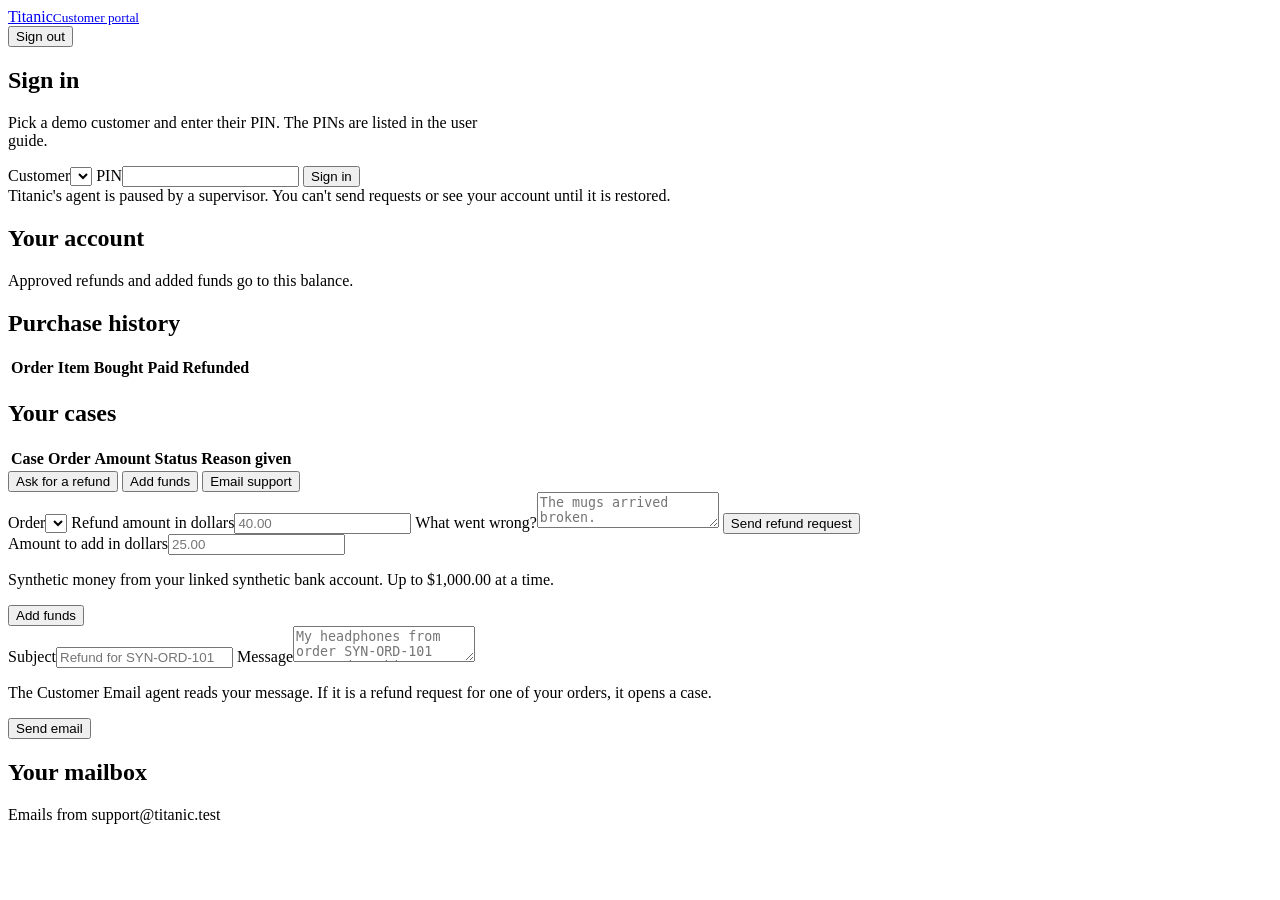
==== app/titanic/ui/customer.html @ 70cb6c5e "Build the Titanic agent system, policy gate, and browser UI - Orchestrator agent: LLM task decomposi" ====
<!doctype html>
<html lang="en">
<head>
  <meta charset="utf-8">
  <meta name="viewport" content="width=device-width, initial-scale=1">
  <title>Titanic customer portal</title>
  <link rel="stylesheet" href="/ui/style.css">
</head>
<body>
  <header class="topbar">
    <a class="wordmark" href="/">Titanic<small>Customer portal</small></a>
    <div class="who hidden" id="who"><span id="who-name"></span><button id="signout">Sign out</button></div>
  </header>
  <div class="rail" id="rail"></div>

  <main>
    <section class="panel" id="signin" style="max-width:480px">
      <h1>Sign in</h1>
      <p class="muted">Pick a demo customer and enter their PIN. The PINs are listed in the user guide.</p>
      <form id="signin-form">
        <label>Customer<select id="customer-id"></select></label>
        <label>PIN<input id="pin" inputmode="numeric" autocomplete="off" required></label>
        <button type="submit">Sign in</button>
        <div class="error" id="signin-error" role="alert"></div>
      </form>
    </section>

    <div class="hidden" id="portal">
      <div class="banner hidden" id="paused" role="status">Titanic's agent is paused by a supervisor. You can't send requests or see your account until it is restored.</div>
      <div class="grid">
        <div class="stack">
          <section class="panel">
            <div class="panel-head"><h2>Your account</h2><span class="muted" id="bank"></span></div>
            <div class="balance" id="balance"></div>
            <p class="muted">Approved refunds and added funds go to this balance.</p>
          </section>
          <section class="panel">
            <h2>Purchase history</h2>
            <table>
              <thead><tr><th>Order</th><th>Item</th><th>Bought</th><th class="num">Paid</th><th class="num">Refunded</th><th></th></tr></thead>
              <tbody id="orders"></tbody>
            </table>
          </section>
          <section class="panel">
            <h2>Your cases</h2>
            <table>
              <thead><tr><th>Case</th><th>Order</th><th class="num">Amount</th><th>Status</th><th>Reason given</th></tr></thead>
              <tbody id="cases"></tbody>
            </table>
          </section>
        </div>

        <div class="stack">
          <section class="panel">
            <div class="tabs" role="tablist">
              <button role="tab" aria-selected="true" data-tab="refund">Ask for a refund</button>
              <button role="tab" aria-selected="false" data-tab="funds">Add funds</button>
              <button role="tab" aria-selected="false" data-tab="email">Email support</button>
            </div>
            <form id="refund-form" data-pane="refund">
              <label>Order<select id="refund-order" required></select></label>
              <label>Refund amount in dollars<input id="refund-amount" placeholder="40.00" required></label>
              <label>What went wrong?<textarea id="refund-reason" required placeholder="The mugs arrived broken."></textarea></label>
              <button type="submit">Send refund request</button>
              <div class="error" id="refund-error" role="alert"></div>
            </form>
            <form id="funds-form" data-pane="funds" class="hidden">
              <label>Amount to add in dollars<input id="funds-amount" placeholder="25.00" required></label>
              <p class="muted">Synthetic money from your linked synthetic bank account. Up to $1,000.00 at a time.</p>
              <button type="submit">Add funds</button>
              <div class="error" id="funds-error" role="alert"></div>
            </form>
            <form id="email-form" data-pane="email" class="hidden">
              <label>Subject<input id="email-subject" required placeholder="Refund for SYN-ORD-101"></label>
              <label>Message<textarea id="email-body" required placeholder="My headphones from order SYN-ORD-101 stopped working. Please refund $79.99."></textarea></label>
              <p class="muted">The Customer Email agent reads your message. If it is a refund request for one of your orders, it opens a case.</p>
              <button type="submit">Send email</button>
              <div class="error" id="email-error" role="alert"></div>
            </form>
          </section>
          <section class="panel trace hidden" id="trace" aria-live="polite"></section>
          <section class="panel">
            <div class="panel-head"><h2>Your mailbox</h2><span class="muted">Emails from support@titanic.test</span></div>
            <div id="mailbox"></div>
          </section>
        </div>
      </div>
    </div>
  </main>

  <script src="/ui/common.js"></script>
  <script>
  const TK = 'titanic-customer';
  const $ = id => document.getElementById(id);

  async function init() {
    loadRail();
    const customers = await api('/api/demo-customers');
    $('customer-id').innerHTML = customers.map(c => `<option value="${esc(c.id)}">${esc(c.name)} (${esc(c.id)})</option>`).join('');
    if (sessionStorage.getItem(TK)) showPortal();
  }

  $('signin-form').onsubmit = async e => {
    e.preventDefault();
    $('signin-error').textContent = '';
    try {
      const r = await api('/api/login', { method: 'POST', body: { customer_id: $('customer-id').value, pin: $('pin').value } });
      sessionStorage.setItem(TK, r.token);
      sessionStorage.setItem(TK + '-name', r.name);
      showPortal();
    } catch (err) { $('signin-error').textContent = err.message; }
  };

  $('signout').onclick = () => { sessionStorage.removeItem(TK); location.reload(); };

  document.querySelectorAll('.tabs button').forEach(b => b.onclick = () => {
    document.querySelectorAll('.tabs button').forEach(x => x.setAttribute('aria-selected', x === b));
    document.querySelectorAll('[data-pane]').forEach(p => p.classList.toggle('hidden', p.dataset.pane !== b.dataset.tab));
  });

  async function showPortal() {
    $('signin').classList.add('hidden');
    $('portal').classList.remove('hidden');
    $('who').classList.remove('hidden');
    $('who-name').textContent = sessionStorage.getItem(TK + '-name');
    await refresh();
  }

  async function refresh() {
    loadRail();
    try {
      const r = await api('/api/me/account', { tokenKey: TK });
      $('paused').classList.toggle('hidden', !r.paused);
      document.querySelectorAll('[data-pane] button').forEach(b => b.disabled = !!r.paused);
      if (r.paused) {
        $('balance').textContent = 'Unavailable';
        $('orders').innerHTML = '<tr><td colspan="6" class="muted">Unavailable while the agent is paused.</td></tr>';
        $('cases').innerHTML = '<tr><td colspan="5" class="muted">Unavailable while the agent is paused.</td></tr>';
      } else {
        const a = r.data;
        $('balance').textContent = a.customer.balance;
        $('bank').textContent = 'Linked account ' + a.customer.bank_account;
        $('orders').innerHTML = a.orders.map(o => `<tr><td class="nowrap">${esc(o.id)}</td><td>${esc(o.item)}</td>
          <td class="nowrap">${esc(o.purchased_at.slice(0, 10))}</td><td class="num">${esc(o.amount)}</td><td class="num">${esc(o.refunded)}</td>
          <td><button class="secondary" data-order="${esc(o.id)}">Refund</button></td></tr>`).join('');
        $('refund-order').innerHTML = a.orders.map(o => `<option value="${esc(o.id)}">${esc(o.id)}: ${esc(o.item)} (${esc(o.amount)})</option>`).join('');
        document.querySelectorAll('[data-order]').forEach(b => b.onclick = () => {
          $('refund-order').value = b.dataset.order;
          document.querySelector('[data-tab="refund"]').click();
          $('refund-amount').focus();
        });
        $('cases').innerHTML = a.cases.length ? a.cases.map(c => `<tr><td class="nowrap">${esc(c.id)}</td><td class="nowrap">${esc(c.order_id)}</td>
          <td class="num">${esc(c.requested)}</td><td>${statusChip(c.status)}</td><td>${esc(c.decision_reason || '')}</td></tr>`).join('')
          : '<tr><td colspan="5" class="muted">No cases yet. Use "Ask for a refund" to open one.</td></tr>';
      }
    } catch (err) {
      if (/sign in/i.test(err.message)) { sessionStorage.removeItem(TK); location.reload(); }
    }
    const box = await api('/api/me/mailbox', { tokenKey: TK }).catch(() => ({}));
    const mail = (box && box.data) || { received: [] };
    if (box && box.paused) { $('mailbox').innerHTML = '<p class="muted">Unavailable while the agent is paused.</p>'; return; }
    $('mailbox').innerHTML = mail.received.length ? mail.received.map(m => `<div class="mail">
        <div class="subject">${esc(m.subject)}</div><div class="muted">${esc(m.created_at.slice(0, 16).replace('T', ' '))} UTC</div>
        <pre>${esc(m.body)}</pre></div>`).join('') : '<p class="muted">No emails yet.</p>';
  }

  function wire(formId, errId, path, bodyFn) {
    $(formId).onsubmit = async e => {
      e.preventDefault();
      const btn = $(formId).querySelector('button');
      btn.disabled = true; btn.dataset.label = btn.textContent; btn.textContent = 'Working...';
      $(errId).textContent = '';
      try {
        const r = await api(path, { method: 'POST', body: bodyFn(), tokenKey: TK });
        renderTrace($('trace'), r);
        $(formId).reset();
        await refresh();
      } catch (err) { $(errId).textContent = err.message; }
      btn.disabled = false; btn.textContent = btn.dataset.label;
    };
  }
  wire('refund-form', 'refund-error', '/api/me/refund-requests',
       () => ({ order_id: $('refund-order').value, amount: $('refund-amount').value, reason: $('refund-reason').value }));
  wire('funds-form', 'funds-error', '/api/me/deposits', () => ({ amount: $('funds-amount').value }));
  wire('email-form', 'email-error', '/api/me/emails', () => ({ subject: $('email-subject').value, body: $('email-body').value }));
  init();
  </script>
</body>
</html>
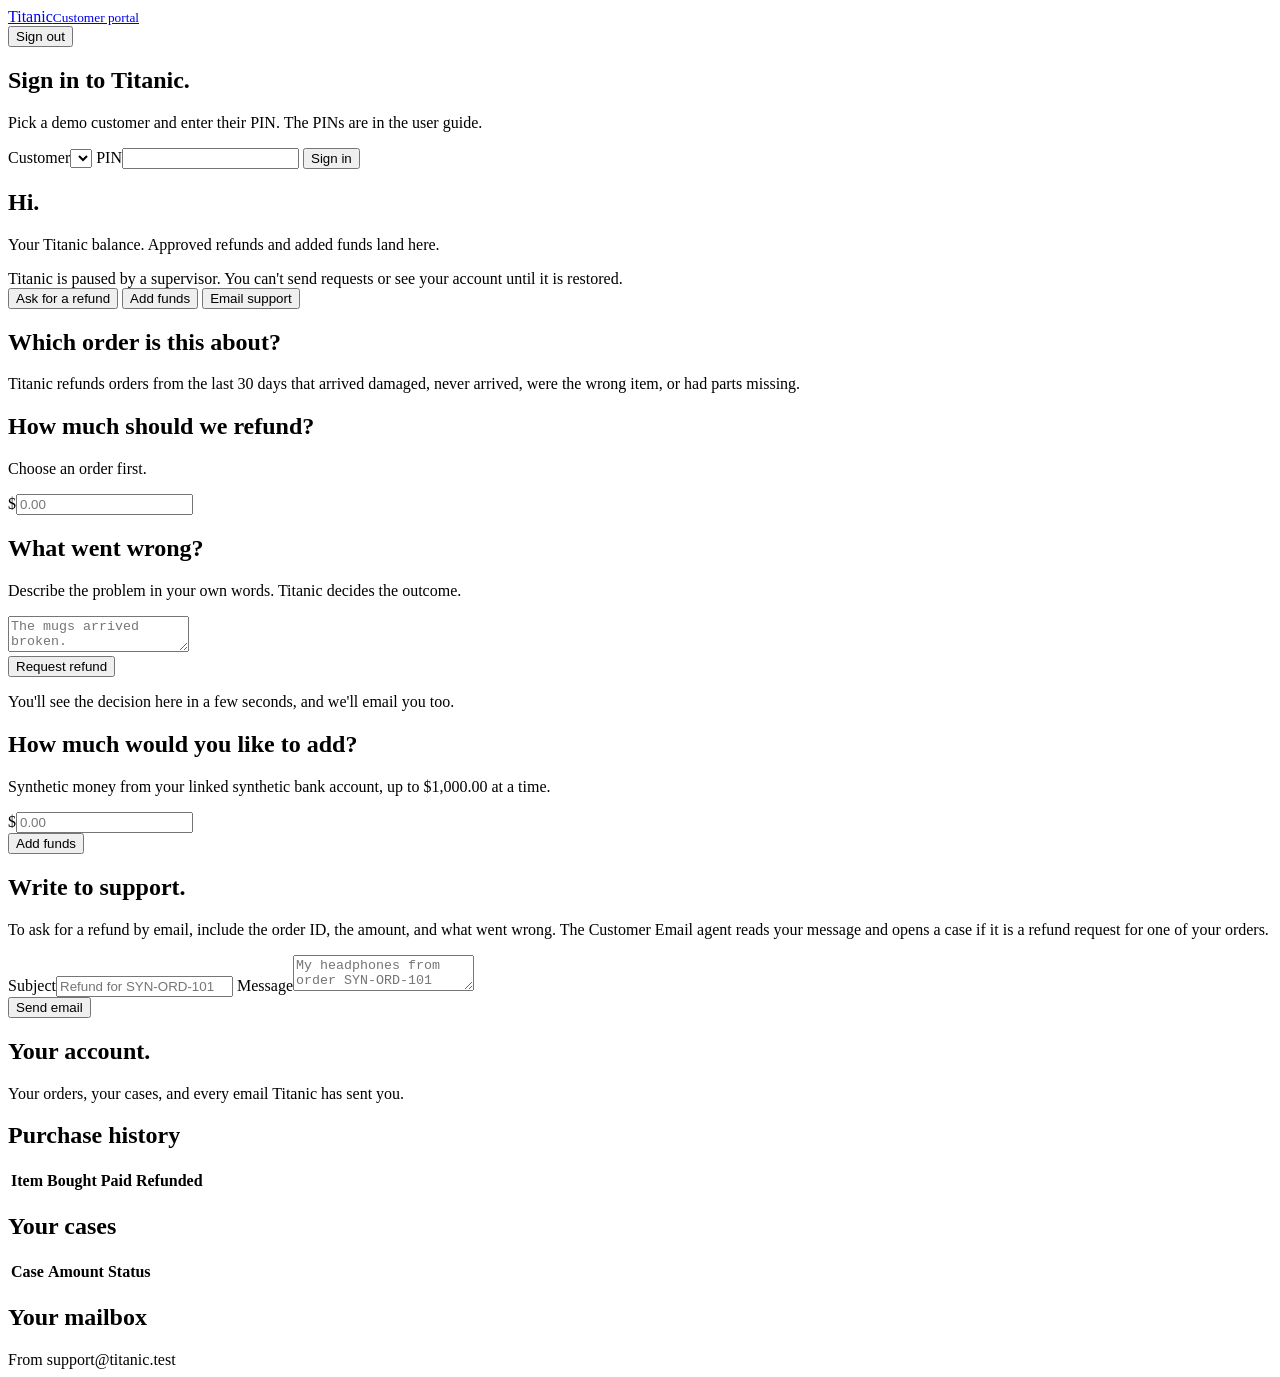
==== commit bbb075ca: "Redesign the browser UI and shorten the user guide The customer portal now walks through a refund on" ====
--- a/app/titanic/ui/customer.html
+++ b/app/titanic/ui/customer.html
@@ -9,82 +9,117 @@
 <body>
   <header class="topbar">
     <a class="wordmark" href="/">Titanic<small>Customer portal</small></a>
-    <div class="who hidden" id="who"><span id="who-name"></span><button id="signout">Sign out</button></div>
+    <div class="who hidden" id="who"><span id="who-name"></span><button class="link" id="signout">Sign out</button></div>
   </header>
   <div class="rail" id="rail"></div>
 
   <main>
-    <section class="panel" id="signin" style="max-width:480px">
-      <h1>Sign in</h1>
-      <p class="muted">Pick a demo customer and enter their PIN. The PINs are listed in the user guide.</p>
+    <section class="signin" id="signin">
+      <h1>Sign in to Titanic.</h1>
+      <p class="muted">Pick a demo customer and enter their PIN. The PINs are in the user guide.</p>
       <form id="signin-form">
         <label>Customer<select id="customer-id"></select></label>
         <label>PIN<input id="pin" inputmode="numeric" autocomplete="off" required></label>
-        <button type="submit">Sign in</button>
+        <button type="submit" class="large block">Sign in</button>
         <div class="error" id="signin-error" role="alert"></div>
       </form>
     </section>
 
     <div class="hidden" id="portal">
-      <div class="banner hidden" id="paused" role="status">Titanic's agent is paused by a supervisor. You can't send requests or see your account until it is restored.</div>
-      <div class="grid">
-        <div class="stack">
-          <section class="panel">
-            <div class="panel-head"><h2>Your account</h2><span class="muted" id="bank"></span></div>
-            <div class="balance" id="balance"></div>
-            <p class="muted">Approved refunds and added funds go to this balance.</p>
-          </section>
-          <section class="panel">
-            <h2>Purchase history</h2>
-            <table>
-              <thead><tr><th>Order</th><th>Item</th><th>Bought</th><th class="num">Paid</th><th class="num">Refunded</th><th></th></tr></thead>
-              <tbody id="orders"></tbody>
-            </table>
-          </section>
-          <section class="panel">
-            <h2>Your cases</h2>
-            <table>
-              <thead><tr><th>Case</th><th>Order</th><th class="num">Amount</th><th>Status</th><th>Reason given</th></tr></thead>
-              <tbody id="cases"></tbody>
-            </table>
-          </section>
+      <section class="hero">
+        <h1 id="greeting">Hi.</h1>
+        <div id="balance-block">
+          <div class="figure" id="balance"></div>
+          <p class="caption">Your Titanic balance. Approved refunds and added funds land here. <span id="bank"></span></p>
         </div>
-
-        <div class="stack">
-          <section class="panel">
-            <div class="tabs" role="tablist">
-              <button role="tab" aria-selected="true" data-tab="refund">Ask for a refund</button>
-              <button role="tab" aria-selected="false" data-tab="funds">Add funds</button>
-              <button role="tab" aria-selected="false" data-tab="email">Email support</button>
-            </div>
-            <form id="refund-form" data-pane="refund">
-              <label>Order<select id="refund-order" required></select></label>
-              <label>Refund amount in dollars<input id="refund-amount" placeholder="40.00" required></label>
-              <label>What went wrong?<textarea id="refund-reason" required placeholder="The mugs arrived broken."></textarea></label>
-              <button type="submit">Send refund request</button>
-              <div class="error" id="refund-error" role="alert"></div>
-            </form>
-            <form id="funds-form" data-pane="funds" class="hidden">
-              <label>Amount to add in dollars<input id="funds-amount" placeholder="25.00" required></label>
-              <p class="muted">Synthetic money from your linked synthetic bank account. Up to $1,000.00 at a time.</p>
-              <button type="submit">Add funds</button>
-              <div class="error" id="funds-error" role="alert"></div>
-            </form>
-            <form id="email-form" data-pane="email" class="hidden">
+      </section>
+      <div class="banner hidden" id="paused" role="status">Titanic is paused by a supervisor. You can't send requests or see your account until it is restored.</div>
+
+      <div class="column" id="work">
+        <div class="tabs"><div class="track" role="tablist" aria-label="What would you like to do?">
+          <button role="tab" aria-selected="true" data-tab="refund">Ask for a refund</button>
+          <button role="tab" aria-selected="false" data-tab="funds">Add funds</button>
+          <button role="tab" aria-selected="false" data-tab="email">Email support</button>
+        </div></div>
+
+        <form id="refund-form" data-pane="refund" class="flow">
+          <div class="q" role="radiogroup" aria-labelledby="q-order">
+            <h2 id="q-order">Which order is this about?</h2>
+            <p class="muted">Titanic refunds orders from the last 30 days that arrived damaged, never arrived, were the wrong item, or had parts missing.</p>
+            <div class="choices" id="order-choices"></div>
+          </div>
+          <div class="q">
+            <h2 id="q-amount">How much should we refund?</h2>
+            <p class="muted" id="amount-hint">Choose an order first.</p>
+            <div class="money"><span>$</span><input id="refund-amount" inputmode="decimal" placeholder="0.00" aria-labelledby="q-amount" aria-describedby="amount-hint" required></div>
+          </div>
+          <div class="q">
+            <h2 id="q-reason">What went wrong?</h2>
+            <p class="muted">Describe the problem in your own words. Titanic decides the outcome.</p>
+            <textarea id="refund-reason" aria-labelledby="q-reason" required placeholder="The mugs arrived broken."></textarea>
+          </div>
+          <div class="submit">
+            <button type="submit" class="large">Request refund</button>
+            <p class="muted" id="submit-note">You'll see the decision here in a few seconds, and we'll email you too.</p>
+            <div class="error" id="refund-error" role="alert"></div>
+          </div>
+        </form>
+
+        <form id="funds-form" data-pane="funds" class="flow hidden">
+          <div class="q">
+            <h2 id="q-funds">How much would you like to add?</h2>
+            <p class="muted">Synthetic money from your linked synthetic bank account, up to $1,000.00 at a time.</p>
+            <div class="money"><span>$</span><input id="funds-amount" inputmode="decimal" placeholder="0.00" aria-labelledby="q-funds" required></div>
+          </div>
+          <div class="submit">
+            <button type="submit" class="large">Add funds</button>
+            <div class="error" id="funds-error" role="alert"></div>
+          </div>
+        </form>
+
+        <form id="email-form" data-pane="email" class="flow hidden">
+          <div class="q">
+            <h2>Write to support.</h2>
+            <p class="muted">To ask for a refund by email, include the order ID, the amount, and what went wrong. The Customer Email agent reads your message and opens a case if it is a refund request for one of your orders.</p>
+            <div class="stack">
               <label>Subject<input id="email-subject" required placeholder="Refund for SYN-ORD-101"></label>
               <label>Message<textarea id="email-body" required placeholder="My headphones from order SYN-ORD-101 stopped working. Please refund $79.99."></textarea></label>
-              <p class="muted">The Customer Email agent reads your message. If it is a refund request for one of your orders, it opens a case.</p>
-              <button type="submit">Send email</button>
-              <div class="error" id="email-error" role="alert"></div>
-            </form>
-          </section>
-          <section class="panel trace hidden" id="trace" aria-live="polite"></section>
-          <section class="panel">
-            <div class="panel-head"><h2>Your mailbox</h2><span class="muted">Emails from support@titanic.test</span></div>
-            <div id="mailbox"></div>
-          </section>
+            </div>
+          </div>
+          <div class="submit">
+            <button type="submit" class="large">Send email</button>
+            <div class="error" id="email-error" role="alert"></div>
+          </div>
+        </form>
+
+        <section class="trace hidden" id="trace" aria-live="polite"></section>
+      </div>
+
+      <section class="band" id="account">
+        <div class="wrap">
+          <div class="band-head"><h2>Your account.</h2><p>Your orders, your cases, and every email Titanic has sent you.</p></div>
+          <div class="tiles">
+            <div class="tile span-2">
+              <div class="tile-head"><h2>Purchase history</h2><span class="muted" id="order-count"></span></div>
+              <table>
+                <thead><tr><th>Item</th><th class="hide-sm">Bought</th><th class="num">Paid</th><th class="num">Refunded</th><th></th></tr></thead>
+                <tbody id="orders"></tbody>
+              </table>
+            </div>
+            <div class="tile">
+              <h2>Your cases</h2>
+              <table>
+                <thead><tr><th>Case</th><th class="num">Amount</th><th>Status</th></tr></thead>
+                <tbody id="cases"></tbody>
+              </table>
+            </div>
+            <div class="tile">
+              <div class="tile-head"><h2>Your mailbox</h2><span class="muted">From support@titanic.test</span></div>
+              <div id="mailbox" class="mailbox"></div>
+            </div>
+          </div>
         </div>
-      </div>
+      </section>
     </div>
   </main>
 
@@ -92,6 +127,7 @@
   <script>
   const TK = 'titanic-customer';
   const $ = id => document.getElementById(id);
+  let orders = [], selectedOrder = null, perRefundLimit = '$100.00';
 
   async function init() {
     loadRail();
@@ -113,45 +149,86 @@
 
   $('signout').onclick = () => { sessionStorage.removeItem(TK); location.reload(); };
 
-  document.querySelectorAll('.tabs button').forEach(b => b.onclick = () => {
-    document.querySelectorAll('.tabs button').forEach(x => x.setAttribute('aria-selected', x === b));
-    document.querySelectorAll('[data-pane]').forEach(p => p.classList.toggle('hidden', p.dataset.pane !== b.dataset.tab));
-  });
+  function selectTab(tab) {
+    document.querySelectorAll('.tabs button').forEach(x => x.setAttribute('aria-selected', x.dataset.tab === tab));
+    document.querySelectorAll('[data-pane]').forEach(p => p.classList.toggle('hidden', p.dataset.pane !== tab));
+  }
+  document.querySelectorAll('.tabs button').forEach(b => b.onclick = () => selectTab(b.dataset.tab));
 
   async function showPortal() {
     $('signin').classList.add('hidden');
     $('portal').classList.remove('hidden');
     $('who').classList.remove('hidden');
-    $('who-name').textContent = sessionStorage.getItem(TK + '-name');
+    const name = sessionStorage.getItem(TK + '-name') || '';
+    $('who-name').textContent = name;
+    $('greeting').textContent = `Hi, ${name.split(' ')[0]}.`;
     await refresh();
+  }
+
+  const refundable = o => cents(o.amount) - cents(o.refunded);
+
+  function renderChoices() {
+    $('order-choices').innerHTML = orders.map(o => {
+      const left = refundable(o);
+      const note = left <= 0 ? 'Fully refunded' : (cents(o.refunded) ? `${dollars(left)} left to refund` : '');
+      return `<label class="choice">
+        <input type="radio" name="order" value="${esc(o.id)}"${left <= 0 ? ' disabled' : ''}${o.id === selectedOrder ? ' checked' : ''}>
+        <span class="card"><span class="name">${esc(o.item)}</span><span class="price">${esc(o.amount)}</span>
+          <span class="meta">${esc(o.id)}, bought ${esc(shortDate(o.purchased_at))}</span><span class="left">${esc(note)}</span></span>
+      </label>`;
+    }).join('');
+    document.querySelectorAll('input[name="order"]').forEach(r => r.onchange = () => { selectedOrder = r.value; updateHint(); });
+    updateHint();
+  }
+
+  function updateHint() {
+    const o = orders.find(x => x.id === selectedOrder);
+    $('amount-hint').textContent = o
+      ? `Up to ${dollars(refundable(o))} for this order. Titanic approves up to ${perRefundLimit} on its own; anything more goes to a supervisor.`
+      : 'Choose an order first.';
+  }
+
+  function pickOrder(id) {
+    selectedOrder = id;
+    selectTab('refund');
+    renderChoices();
+    $('refund-form').scrollIntoView({ block: 'start' });
+    $('refund-amount').focus({ preventScroll: true });
   }
 
   async function refresh() {
     loadRail();
+    api('/api/status').then(s => { perRefundLimit = s.limits.per_refund; updateHint(); }).catch(() => {});
     try {
       const r = await api('/api/me/account', { tokenKey: TK });
       $('paused').classList.toggle('hidden', !r.paused);
-      document.querySelectorAll('[data-pane] button').forEach(b => b.disabled = !!r.paused);
+      ['balance-block', 'work', 'account'].forEach(id => $(id).classList.toggle('hidden', !!r.paused));
+      document.querySelectorAll('[data-pane] button[type="submit"]').forEach(b => b.disabled = !!r.paused);
       if (r.paused) {
+        orders = [];
         $('balance').textContent = 'Unavailable';
-        $('orders').innerHTML = '<tr><td colspan="6" class="muted">Unavailable while the agent is paused.</td></tr>';
-        $('cases').innerHTML = '<tr><td colspan="5" class="muted">Unavailable while the agent is paused.</td></tr>';
+        $('order-choices').innerHTML = '<p class="muted">Unavailable while the agent is paused.</p>';
+        $('orders').innerHTML = '<tr><td colspan="5" class="muted">Unavailable while the agent is paused.</td></tr>';
+        $('cases').innerHTML = '<tr><td colspan="3" class="muted">Unavailable while the agent is paused.</td></tr>';
       } else {
         const a = r.data;
+        orders = a.orders;
+        if (!orders.some(o => o.id === selectedOrder && refundable(o) > 0)) selectedOrder = null;
         $('balance').textContent = a.customer.balance;
-        $('bank').textContent = 'Linked account ' + a.customer.bank_account;
-        $('orders').innerHTML = a.orders.map(o => `<tr><td class="nowrap">${esc(o.id)}</td><td>${esc(o.item)}</td>
-          <td class="nowrap">${esc(o.purchased_at.slice(0, 10))}</td><td class="num">${esc(o.amount)}</td><td class="num">${esc(o.refunded)}</td>
-          <td><button class="secondary" data-order="${esc(o.id)}">Refund</button></td></tr>`).join('');
-        $('refund-order').innerHTML = a.orders.map(o => `<option value="${esc(o.id)}">${esc(o.id)}: ${esc(o.item)} (${esc(o.amount)})</option>`).join('');
-        document.querySelectorAll('[data-order]').forEach(b => b.onclick = () => {
-          $('refund-order').value = b.dataset.order;
-          document.querySelector('[data-tab="refund"]').click();
-          $('refund-amount').focus();
-        });
-        $('cases').innerHTML = a.cases.length ? a.cases.map(c => `<tr><td class="nowrap">${esc(c.id)}</td><td class="nowrap">${esc(c.order_id)}</td>
-          <td class="num">${esc(c.requested)}</td><td>${statusChip(c.status)}</td><td>${esc(c.decision_reason || '')}</td></tr>`).join('')
-          : '<tr><td colspan="5" class="muted">No cases yet. Use "Ask for a refund" to open one.</td></tr>';
+        $('bank').textContent = `Linked account ${a.customer.bank_account}.`;
+        renderChoices();
+        $('order-count').textContent = `${orders.length} order${orders.length === 1 ? '' : 's'}`;
+        $('orders').innerHTML = orders.map(o => `<tr>
+          <td>${esc(o.item)}<br><span class="muted">${esc(o.id)}</span></td>
+          <td class="nowrap hide-sm">${esc(shortDate(o.purchased_at))}</td>
+          <td class="num">${esc(o.amount)}</td><td class="num">${esc(o.refunded)}</td>
+          <td class="num">${refundable(o) > 0 ? `<button class="link" data-order="${esc(o.id)}">Refund</button>` : ''}</td></tr>`).join('');
+        document.querySelectorAll('[data-order]').forEach(b => b.onclick = () => pickOrder(b.dataset.order));
+        $('cases').innerHTML = a.cases.length ? a.cases.map(c => `<tr>
+          <td class="nowrap">${esc(c.id)}<br><span class="muted">${esc(c.order_id)}</span></td>
+          <td class="num">${esc(c.requested)}</td>
+          <td>${statusChip(c.status)}${c.decision_reason ? `<br><span class="muted">${esc(c.decision_reason)}</span>` : ''}</td></tr>`).join('')
+          : '<tr><td colspan="3" class="muted">No cases yet. Ask for a refund above to open one.</td></tr>';
       }
     } catch (err) {
       if (/sign in/i.test(err.message)) { sessionStorage.removeItem(TK); location.reload(); }
@@ -164,23 +241,27 @@
         <pre>${esc(m.body)}</pre></div>`).join('') : '<p class="muted">No emails yet.</p>';
   }
 
-  function wire(formId, errId, path, bodyFn) {
+  function wire(formId, errId, path, bodyFn, check) {
     $(formId).onsubmit = async e => {
       e.preventDefault();
-      const btn = $(formId).querySelector('button');
+      const btn = $(formId).querySelector('button[type="submit"]');
+      $(errId).textContent = '';
+      const problem = check && check();
+      if (problem) { $(errId).textContent = problem; return; }
       btn.disabled = true; btn.dataset.label = btn.textContent; btn.textContent = 'Working...';
-      $(errId).textContent = '';
       try {
         const r = await api(path, { method: 'POST', body: bodyFn(), tokenKey: TK });
+        $(formId).reset();
+        if (formId === 'refund-form') selectedOrder = null;
+        await refresh();
         renderTrace($('trace'), r);
-        $(formId).reset();
-        await refresh();
       } catch (err) { $(errId).textContent = err.message; }
       btn.disabled = false; btn.textContent = btn.dataset.label;
     };
   }
   wire('refund-form', 'refund-error', '/api/me/refund-requests',
-       () => ({ order_id: $('refund-order').value, amount: $('refund-amount').value, reason: $('refund-reason').value }));
+       () => ({ order_id: selectedOrder, amount: $('refund-amount').value, reason: $('refund-reason').value }),
+       () => selectedOrder ? '' : 'Choose the order this is about.');
   wire('funds-form', 'funds-error', '/api/me/deposits', () => ({ amount: $('funds-amount').value }));
   wire('email-form', 'email-error', '/api/me/emails', () => ({ subject: $('email-subject').value, body: $('email-body').value }));
   init();
